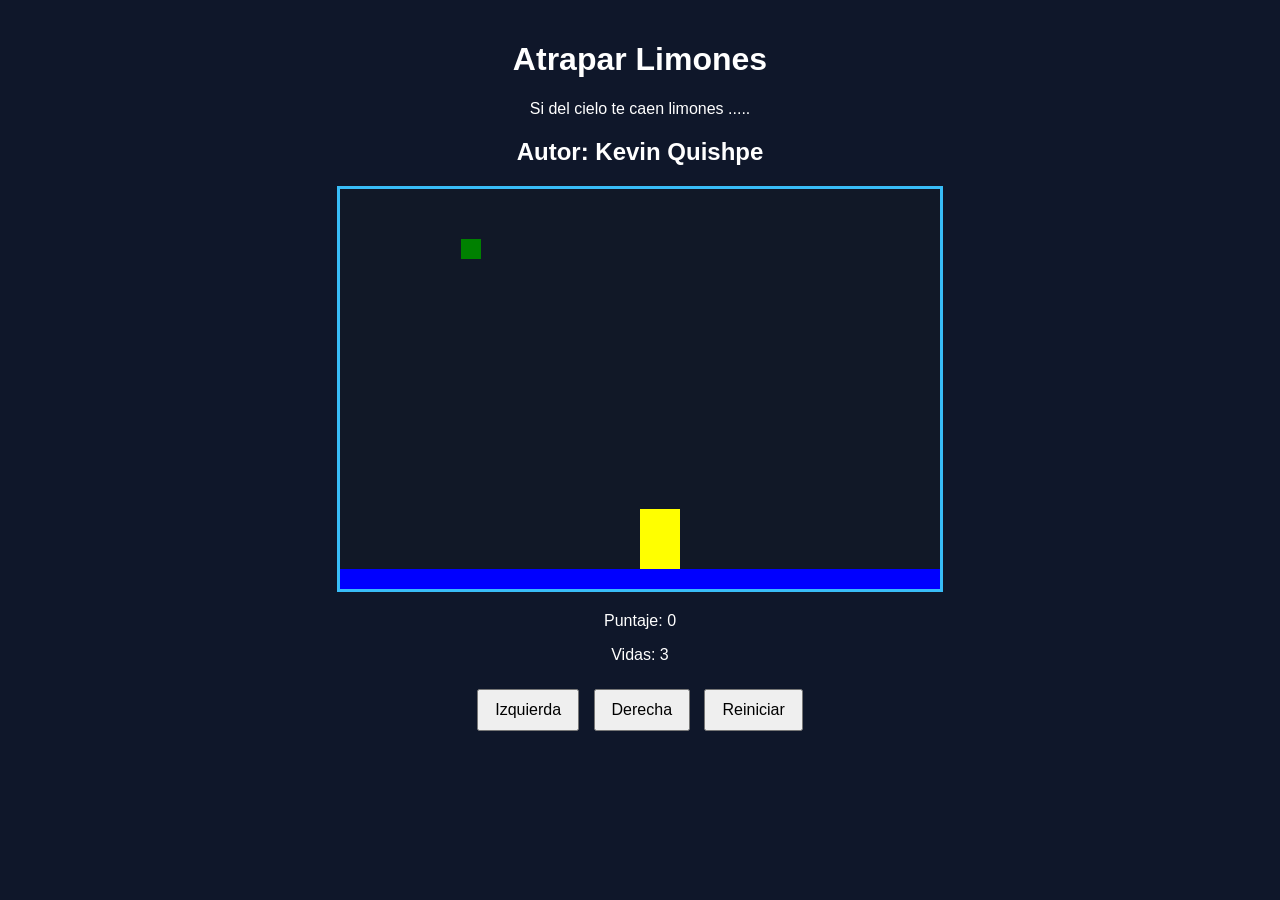
==== index.html @ 995b00db "Cambio de nombre del archivo html" ====
<!DOCTYPE html>
<html>
<head>
  <title>Caza Estrellas</title>
  <link rel="stylesheet" href="limones.css"/>
  <script src="utils.js"></script>
</head>
<body onload="iniciar()">
  <div class="contenedor">
    <h1>Atrapar Limones</h1>
    <p>Si del cielo te caen limones ..... </p>
    <h2>Autor: Kevin Quishpe </h2>
    <canvas id="areaJuego" width="600" height="400"></canvas>
    <div class="panel">
      <p>Puntaje: <span id="txtPuntaje">0</span></p>
      <p>Vidas: <span id="txtVidas">3</span></p>
    </div>
    <div class="botones">
      <button onclick="moverIzquierda()">Izquierda</button>
      <button onclick="moverDerecha();">Derecha</button>
      <button onclick="reiniciar();">Reiniciar</button>
    </div>
  </div>
  <script src="limones.js"></script>
</body>
</html>
---- limones.css ----
body {
  font-family: Arial, sans-serif;
  background-color: #0f172a;
  color: white;
  text-align: center;
  margin: 0;
  padding: 20px;
}

.contenedor {
  max-width: 800px;
  margin: 0 auto;
}

canvas {
  background-color: #111827;
  border: 3px solid #38bdf8;
  display: block;
  margin: 20px auto;
}

.panel {
  margin: 20px 0;
}

.botones button {
  margin: 5px;
  padding: 10px 16px;
  font-size: 16px;
  cursor: pointer;
}
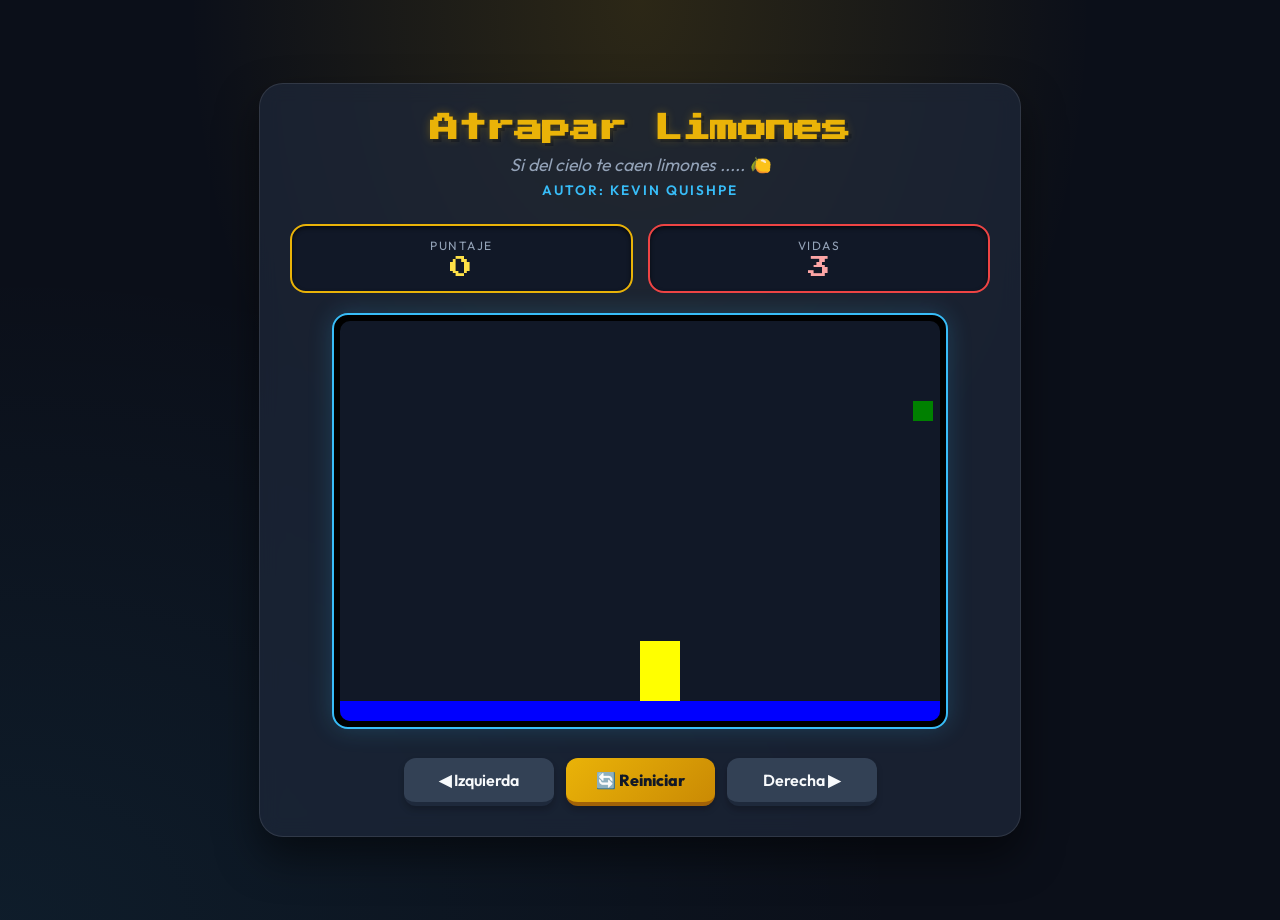
==== commit 48acdc30: "Mejora visuales con Gemini" ====
--- a/index.html
+++ b/index.html
@@ -1,25 +1,47 @@
 <!DOCTYPE html>
-<html>
+<html lang="es">
 <head>
-  <title>Caza Estrellas</title>
+  <meta charset="UTF-8">
+  <meta name="viewport" content="width=device-width, initial-scale=1.0">
+  <title>Caza Estrellas - Atrapar Limones</title>
+  <link rel="preconnect" href="https://fonts.googleapis.com">
+  <link rel="preconnect" href="https://fonts.gstatic.com" crossorigin>
+  <link href="https://fonts.googleapis.com/css2?family=Outfit:wght@400;600;800&family=Press+Start+2P&display=swap" rel="stylesheet">
   <link rel="stylesheet" href="limones.css"/>
   <script src="utils.js"></script>
 </head>
 <body onload="iniciar()">
   <div class="contenedor">
-    <h1>Atrapar Limones</h1>
-    <p>Si del cielo te caen limones ..... </p>
-    <h2>Autor: Kevin Quishpe </h2>
-    <canvas id="areaJuego" width="600" height="400"></canvas>
-    <div class="panel">
-      <p>Puntaje: <span id="txtPuntaje">0</span></p>
-      <p>Vidas: <span id="txtVidas">3</span></p>
-    </div>
-    <div class="botones">
-      <button onclick="moverIzquierda()">Izquierda</button>
-      <button onclick="moverDerecha();">Derecha</button>
-      <button onclick="reiniciar();">Reiniciar</button>
-    </div>
+    
+    <header class="encabezado-juego">
+      <h1>Atrapar Limones</h1>
+      <p class="subtitulo">Si del cielo te caen limones ..... 🍋</p>
+      <h2 class="autor">Autor: Kevin Quishpe</h2>
+    </header>
+
+    <main class="pantalla-principal">
+      <div class="panel">
+        <div class="marcador puntaje">
+          <span class="etiqueta">Puntaje</span>
+          <span id="txtPuntaje" class="valor">0</span>
+        </div>
+        <div class="marcador vidas">
+          <span class="etiqueta">Vidas</span>
+          <span id="txtVidas" class="valor">3</span>
+        </div>
+      </div>
+
+      <div class="canvas-contenedor">
+        <canvas id="areaJuego" width="600" height="400"></canvas>
+      </div>
+
+      <div class="botones">
+        <button onclick="moverIzquierda()" class="btn btn-control">◀ Izquierda</button>
+        <button onclick="reiniciar();" class="btn btn-accion">🔄 Reiniciar</button>
+        <button onclick="moverDerecha();" class="btn btn-control">Derecha ▶</button>
+      </div>
+    </main>
+
   </div>
   <script src="limones.js"></script>
 </body>
--- a/limones.css
+++ b/limones.css
@@ -1,31 +1,204 @@
+/* ==========================================
+   VARIABLES Y CONFIGURACIÓN BASE
+   ========================================== */
+:root {
+  --bg-principal: #0b0f19;
+  --bg-tarjeta: #1e293b;
+  --color-limon: #eab308;
+  --color-limon-brillo: #fde047;
+  --color-text: #f8fafc;
+  --color-borde: #38bdf8;
+  --neon-glow: rgba(234, 179, 8, 0.3);
+}
+
 body {
-  font-family: Arial, sans-serif;
-  background-color: #0f172a;
-  color: white;
+  font-family: 'Outfit', sans-serif;
+  background-color: var(--bg-principal);
+  background-image: 
+    radial-gradient(at 50% 0%, rgba(234, 179, 8, 0.15) 0px, transparent 50%),
+    radial-gradient(at 0% 100%, rgba(56, 189, 248, 0.08) 0px, transparent 50%);
+  color: var(--color-text);
   text-align: center;
   margin: 0;
-  padding: 20px;
+  padding: 10px;
+  min-height: 100vh;
+  display: flex;
+  align-items: center;
+  justify-content: center;
 }
 
 .contenedor {
-  max-width: 800px;
-  margin: 0 auto;
+  width: 100%;
+  max-width: 700px;
+  background: rgba(30, 41, 59, 0.7);
+  backdrop-filter: blur(10px);
+  border: 1px solid rgba(255, 255, 255, 0.1);
+  padding: 30px;
+  border-radius: 24px;
+  box-shadow: 0 20px 40px rgba(0, 0, 0, 0.5);
+}
+
+/* ==========================================
+   ENCABEZADO (TEXTOS)
+   ========================================== */
+.encabezado-juego h1 {
+  font-family: 'Press Start 2P', cursive;
+  font-size: 1.8rem;
+  color: var(--color-limon);
+  text-shadow: 0 0 10px var(--neon-glow), 3px 3px 0px #111827;
+  margin: 0 0 10px 0;
+  letter-spacing: -1px;
+}
+
+.subtitulo {
+  font-style: italic;
+  color: #94a3b8;
+  font-size: 1.1rem;
+  margin: 0 0 5px 0;
+}
+
+.autor {
+  font-size: 0.85rem;
+  text-transform: uppercase;
+  letter-spacing: 2px;
+  color: #38bdf8;
+  margin: 0 0 25px 0;
+  font-weight: 600;
+}
+
+/* ==========================================
+   PANEL DE MARCADORES (PUNTAJE / VIDAS)
+   ========================================== */
+.panel {
+  display: flex;
+  justify-content: space-around;
+  margin-bottom: 20px;
+  gap: 15px;
+}
+
+.marcador {
+  background: #111827;
+  border: 2px solid #334155;
+  padding: 12px 25px;
+  border-radius: 16px;
+  flex: 1;
+  display: flex;
+  flex-direction: column;
+  gap: 4px;
+  box-shadow: inset 0 2px 4px rgba(0,0,0,0.6);
+}
+
+.marcador.puntaje {
+  border-color: var(--color-limon);
+}
+
+.marcador.vidas {
+  border-color: #ef4444; /* Rojo para las vidas */
+}
+
+.etiqueta {
+  font-size: 0.75rem;
+  text-transform: uppercase;
+  letter-spacing: 1.5px;
+  color: #94a3b8;
+}
+
+.valor {
+  font-family: 'Press Start 2P', cursive;
+  font-size: 1.4rem;
+}
+
+.puntaje .valor { color: var(--color-limon-brillo); }
+.vidas .valor { color: #fca5a5; }
+
+/* ==========================================
+   ÁREA DE JUEGO (CANVAS)
+   ========================================== */
+.canvas-contenedor {
+  background: #000;
+  border-radius: 16px;
+  padding: 6px;
+  box-shadow: 0 0 25px rgba(56, 189, 248, 0.2);
+  display: inline-block;
+  margin-bottom: 25px;
+  border: 2px solid var(--color-borde);
 }
 
 canvas {
   background-color: #111827;
-  border: 3px solid #38bdf8;
   display: block;
-  margin: 20px auto;
-}
-
-.panel {
-  margin: 20px 0;
-}
-
-.botones button {
-  margin: 5px;
-  padding: 10px 16px;
-  font-size: 16px;
+  border-radius: 10px;
+  max-width: 100%;
+  height: auto;
+}
+
+/* ==========================================
+   BOTONES Y CONTROLES
+   ========================================== */
+.botones {
+  display: flex;
+  justify-content: center;
+  gap: 12px;
+}
+
+.btn {
+  font-family: 'Outfit', sans-serif;
+  font-weight: 600;
+  font-size: 1rem;
+  padding: 12px 24px;
+  border: none;
+  border-radius: 12px;
   cursor: pointer;
+  transition: all 0.2s ease;
+  box-shadow: 0 4px 6px rgba(0, 0, 0, 0.2);
+}
+
+/* Botones de movimiento (Izquierda / Derecha) */
+.btn-control {
+  background-color: #334155;
+  color: var(--color-text);
+  border-bottom: 4px solid #1e293b;
+  flex: 1;
+  max-width: 150px;
+}
+
+.btn-control:hover {
+  background-color: #475569;
+  transform: translateY(-2px);
+}
+
+.btn-control:active {
+  transform: translateY(2px);
+  border-bottom-width: 0px;
+  margin-bottom: 4px;
+}
+
+/* Botón de Reiniciar */
+.btn-accion {
+  background: linear-gradient(135deg, var(--color-limon), #ca8a04);
+  color: #111827;
+  font-weight: 800;
+  border-bottom: 4px solid #a16207;
+  padding-left: 30px;
+  padding-right: 30px;
+}
+
+.btn-accion:hover {
+  background: linear-gradient(135deg, var(--color-limon-brillo), var(--color-limon));
+  box-shadow: 0 0 15px rgba(234, 179, 8, 0.4);
+  transform: translateY(-2px);
+}
+
+.btn-accion:active {
+  transform: translateY(2px);
+  border-bottom-width: 0px;
+  margin-bottom: 4px;
+}
+
+/* Adaptación para pantallas pequeñas */
+@media (max-width: 640px) {
+  .contenedor { padding: 15px; }
+  .encabezado-juego h1 { font-size: 1.3rem; }
+  .panel { flex-direction: row; }
+  .btn { padding: 10px 16px; font-size: 0.9rem; }
 }
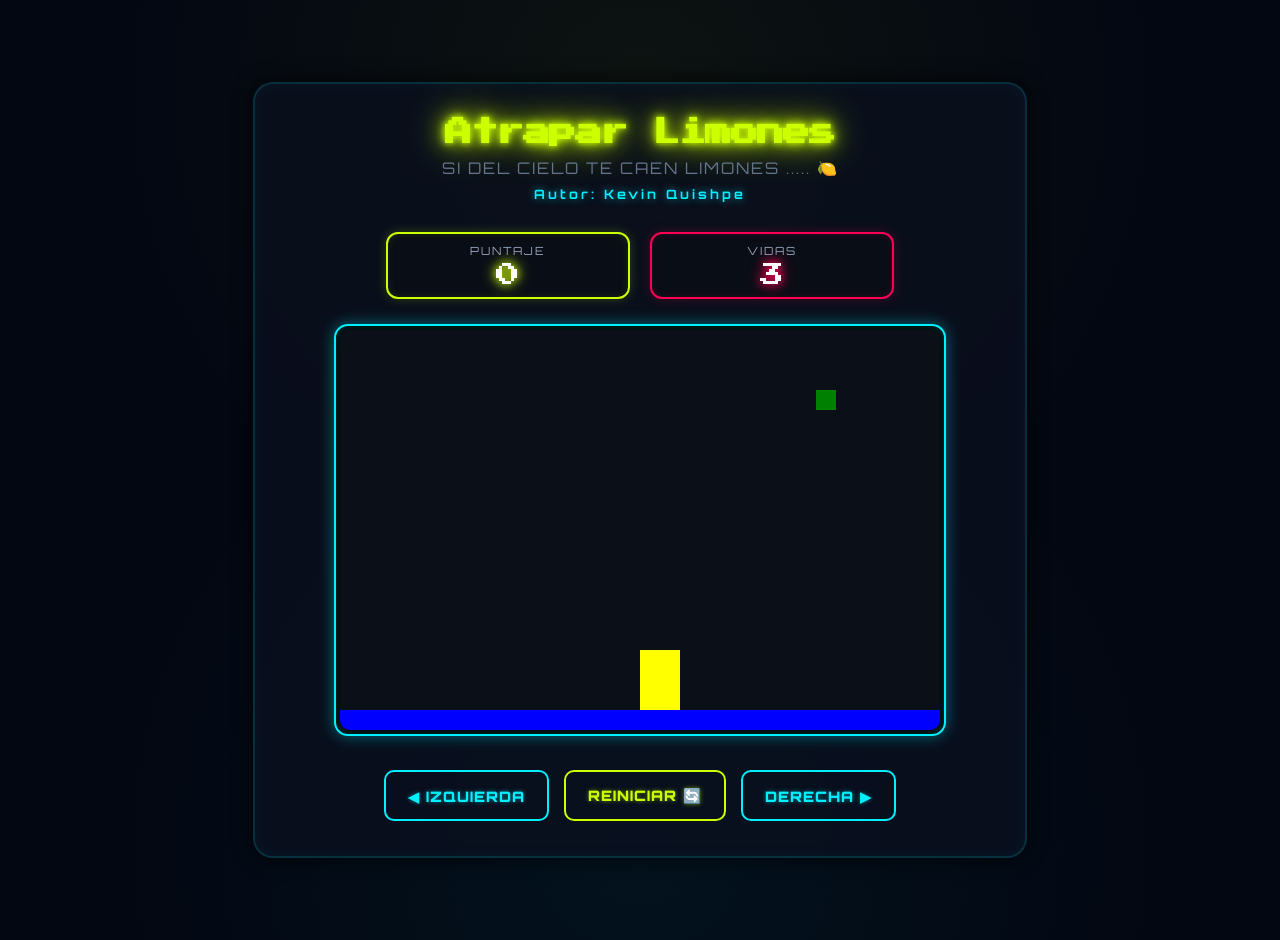
==== commit fd6ad9ad: "Otro estilo de html y css" ====
--- a/index.html
+++ b/index.html
@@ -3,10 +3,10 @@
 <head>
   <meta charset="UTF-8">
   <meta name="viewport" content="width=device-width, initial-scale=1.0">
-  <title>Caza Estrellas - Atrapar Limones</title>
+  <title>Caza Estrellas - Neón Lemon</title>
   <link rel="preconnect" href="https://fonts.googleapis.com">
   <link rel="preconnect" href="https://fonts.gstatic.com" crossorigin>
-  <link href="https://fonts.googleapis.com/css2?family=Outfit:wght@400;600;800&family=Press+Start+2P&display=swap" rel="stylesheet">
+  <link href="https://fonts.googleapis.com/css2?family=Orbitron:wght@400;700;900&family=Press+Start+2P&display=swap" rel="stylesheet">
   <link rel="stylesheet" href="limones.css"/>
   <script src="utils.js"></script>
 </head>
@@ -14,31 +14,31 @@
   <div class="contenedor">
     
     <header class="encabezado-juego">
-      <h1>Atrapar Limones</h1>
+      <h1 id="tituloJuego">Atrapar Limones</h1>
       <p class="subtitulo">Si del cielo te caen limones ..... 🍋</p>
       <h2 class="autor">Autor: Kevin Quishpe</h2>
     </header>
 
-    <main class="pantalla-principal">
+    <main class="interfaz-juego">
       <div class="panel">
-        <div class="marcador puntaje">
+        <div class="marcador-led led-amarillo">
           <span class="etiqueta">Puntaje</span>
-          <span id="txtPuntaje" class="valor">0</span>
+          <span id="txtPuntaje">0</span>
         </div>
-        <div class="marcador vidas">
+        <div class="marcador-led led-rojo">
           <span class="etiqueta">Vidas</span>
-          <span id="txtVidas" class="valor">3</span>
+          <span id="txtVidas">3</span>
         </div>
       </div>
 
-      <div class="canvas-contenedor">
+      <div class="marco-canvas-led">
         <canvas id="areaJuego" width="600" height="400"></canvas>
       </div>
 
       <div class="botones">
-        <button onclick="moverIzquierda()" class="btn btn-control">◀ Izquierda</button>
-        <button onclick="reiniciar();" class="btn btn-accion">🔄 Reiniciar</button>
-        <button onclick="moverDerecha();" class="btn btn-control">Derecha ▶</button>
+        <button onclick="moverIzquierda()" class="btn-neon btn-izq">◀ IZQUIERDA</button>
+        <button onclick="reiniciar();" class="btn-neon btn-reiniciar">REINICIAR 🔄</button>
+        <button onclick="moverDerecha();" class="btn-neon btn-der">DERECHA ▶</button>
       </div>
     </main>
 
--- a/limones.css
+++ b/limones.css
@@ -1,26 +1,25 @@
 /* ==========================================
-   VARIABLES Y CONFIGURACIÓN BASE
+   PALETA DE COLORES NEÓN Y REGLAS BASE
    ========================================== */
 :root {
-  --bg-principal: #0b0f19;
-  --bg-tarjeta: #1e293b;
-  --color-limon: #eab308;
-  --color-limon-brillo: #fde047;
-  --color-text: #f8fafc;
-  --color-borde: #38bdf8;
-  --neon-glow: rgba(234, 179, 8, 0.3);
+  --bg-cyberpunk: #030712;       /* Fondo ultra oscuro para que contrasten los leds */
+  --neon-amarillo: #ccff00;      /* Amarillo limón fluorescente */
+  --neon-cian: #00f0ff;          /* Cian eléctrico para el entorno */
+  --neon-rojo: #ff0055;          /* Rojo neón para vidas y peligro */
+  --neon-texto: #ffffff;
 }
 
 body {
-  font-family: 'Outfit', sans-serif;
-  background-color: var(--bg-principal);
+  font-family: 'Orbitron', sans-serif;
+  background-color: var(--bg-cyberpunk);
+  /* Gradiente radial de fondo simulando reflejos de luces lejanas */
   background-image: 
-    radial-gradient(at 50% 0%, rgba(234, 179, 8, 0.15) 0px, transparent 50%),
-    radial-gradient(at 0% 100%, rgba(56, 189, 248, 0.08) 0px, transparent 50%);
-  color: var(--color-text);
+    radial-gradient(circle at 50% 10%, rgba(204, 255, 0, 0.05) 0%, transparent 50%),
+    radial-gradient(circle at 50% 90%, rgba(0, 240, 255, 0.05) 0%, transparent 50%);
+  color: var(--neon-texto);
   text-align: center;
   margin: 0;
-  padding: 10px;
+  padding: 20px;
   min-height: 100vh;
   display: flex;
   align-items: center;
@@ -29,103 +28,123 @@
 
 .contenedor {
   width: 100%;
-  max-width: 700px;
-  background: rgba(30, 41, 59, 0.7);
-  backdrop-filter: blur(10px);
-  border: 1px solid rgba(255, 255, 255, 0.1);
-  padding: 30px;
-  border-radius: 24px;
-  box-shadow: 0 20px 40px rgba(0, 0, 0, 0.5);
-}
-
-/* ==========================================
-   ENCABEZADO (TEXTOS)
+  max-width: 720px;
+  background: rgba(10, 15, 30, 0.8);
+  border: 2px solid rgba(0, 240, 255, 0.15);
+  border-radius: 20px;
+  padding: 35px 25px;
+  box-shadow: 
+    0 0 20px rgba(0, 0, 0, 0.8),
+    inset 0 0 15px rgba(0, 240, 255, 0.05);
+}
+
+/* ==========================================
+   EFECTOS DE TEXTO NEÓN (ENCABEZADO)
    ========================================== */
 .encabezado-juego h1 {
   font-family: 'Press Start 2P', cursive;
-  font-size: 1.8rem;
-  color: var(--color-limon);
-  text-shadow: 0 0 10px var(--neon-glow), 3px 3px 0px #111827;
-  margin: 0 0 10px 0;
+  font-size: 1.7rem;
+  color: var(--neon-amarillo);
+  margin: 0 0 12px 0;
   letter-spacing: -1px;
+  /* Capas de text-shadow para crear el brillo LED intenso */
+  text-shadow: 
+    0 0 5px rgba(204, 255, 0, 0.5),
+    0 0 10px var(--neon-amarillo),
+    0 0 20px var(--neon-amarillo),
+    0 0 40px #a3cc00;
 }
 
 .subtitulo {
-  font-style: italic;
-  color: #94a3b8;
-  font-size: 1.1rem;
-  margin: 0 0 5px 0;
-}
-
-.autor {
-  font-size: 0.85rem;
+  color: #64748b;
+  font-size: 1rem;
+  margin: 0 0 8px 0;
   text-transform: uppercase;
   letter-spacing: 2px;
-  color: #38bdf8;
-  margin: 0 0 25px 0;
-  font-weight: 600;
-}
-
-/* ==========================================
-   PANEL DE MARCADORES (PUNTAJE / VIDAS)
+}
+
+.autor {
+  font-size: 0.8rem;
+  color: var(--neon-cian);
+  margin: 0 0 30px 0;
+  letter-spacing: 3px;
+  font-weight: 700;
+  text-shadow: 0 0 8px rgba(0, 240, 255, 0.6);
+}
+
+/* ==========================================
+   PANEL DE MARCADORES LED
    ========================================== */
 .panel {
   display: flex;
-  justify-content: space-around;
-  margin-bottom: 20px;
-  gap: 15px;
-}
-
-.marcador {
-  background: #111827;
-  border: 2px solid #334155;
-  padding: 12px 25px;
-  border-radius: 16px;
+  justify-content: center;
+  gap: 20px;
+  margin-bottom: 25px;
+}
+
+.marcador-led {
+  background: #090d16;
+  padding: 10px 20px;
+  border-radius: 12px;
   flex: 1;
+  max-width: 200px;
   display: flex;
   flex-direction: column;
-  gap: 4px;
-  box-shadow: inset 0 2px 4px rgba(0,0,0,0.6);
-}
-
-.marcador.puntaje {
-  border-color: var(--color-limon);
-}
-
-.marcador.vidas {
-  border-color: #ef4444; /* Rojo para las vidas */
-}
-
-.etiqueta {
-  font-size: 0.75rem;
+  align-items: center;
+}
+
+.marcador-led .etiqueta {
+  font-size: 0.7rem;
   text-transform: uppercase;
-  letter-spacing: 1.5px;
+  letter-spacing: 2px;
   color: #94a3b8;
-}
-
-.valor {
+  margin-bottom: 5px;
+}
+
+/* IDs del JS adaptados con las fuentes y brillos correspondientes */
+#txtPuntaje, #txtVidas {
   font-family: 'Press Start 2P', cursive;
-  font-size: 1.4rem;
-}
-
-.puntaje .valor { color: var(--color-limon-brillo); }
-.vidas .valor { color: #fca5a5; }
-
-/* ==========================================
-   ÁREA DE JUEGO (CANVAS)
-   ========================================== */
-.canvas-contenedor {
+  font-size: 1.5rem;
+}
+
+/* Variación de luz Amarilla (Puntaje) */
+.led-amarillo {
+  border: 2px solid var(--neon-amarillo);
+  box-shadow: 0 0 12px rgba(204, 255, 0, 0.2), inset 0 0 8px rgba(204, 255, 0, 0.1);
+}
+#txtPuntaje {
+  color: #fff;
+  text-shadow: 0 0 8px var(--neon-amarillo), 0 0 15px var(--neon-amarillo);
+}
+
+/* Variación de luz Roja (Vidas) */
+.led-rojo {
+  border: 2px solid var(--neon-rojo);
+  box-shadow: 0 0 12px rgba(255, 0, 85, 0.2), inset 0 0 8px rgba(255, 0, 85, 0.1);
+}
+#txtVidas {
+  color: #fff;
+  text-shadow: 0 0 8px var(--neon-rojo), 0 0 15px var(--neon-rojo);
+}
+
+/* ==========================================
+   ÁREA DE JUEGO (CANVAS CON TUBOS NEÓN)
+   ========================================== */
+.marco-canvas-led {
   background: #000;
-  border-radius: 16px;
-  padding: 6px;
-  box-shadow: 0 0 25px rgba(56, 189, 248, 0.2);
   display: inline-block;
-  margin-bottom: 25px;
-  border: 2px solid var(--color-borde);
+  padding: 4px;
+  border-radius: 14px;
+  margin-bottom: 30px;
+  /* Simula el tubo de luz LED que encierra la pantalla */
+  border: 2px solid var(--neon-cian);
+  box-shadow: 
+    0 0 15px rgba(0, 240, 255, 0.4),
+    inset 0 0 15px rgba(0, 240, 255, 0.2);
 }
 
 canvas {
-  background-color: #111827;
+  background-color: #0b0f17;
   display: block;
   border-radius: 10px;
   max-width: 100%;
@@ -133,72 +152,65 @@
 }
 
 /* ==========================================
-   BOTONES Y CONTROLES
+   BOTONES ESTILO INTERRUPTORES DE NEÓN
    ========================================== */
 .botones {
   display: flex;
   justify-content: center;
-  gap: 12px;
-}
-
-.btn {
-  font-family: 'Outfit', sans-serif;
-  font-weight: 600;
-  font-size: 1rem;
-  padding: 12px 24px;
-  border: none;
-  border-radius: 12px;
+  gap: 15px;
+}
+
+.btn-neon {
+  font-family: 'Orbitron', sans-serif;
+  font-weight: 900;
+  font-size: 0.9rem;
+  padding: 14px 22px;
+  background: transparent;
+  border-radius: 10px;
   cursor: pointer;
-  transition: all 0.2s ease;
-  box-shadow: 0 4px 6px rgba(0, 0, 0, 0.2);
-}
-
-/* Botones de movimiento (Izquierda / Derecha) */
-.btn-control {
-  background-color: #334155;
-  color: var(--color-text);
-  border-bottom: 4px solid #1e293b;
-  flex: 1;
-  max-width: 150px;
-}
-
-.btn-control:hover {
-  background-color: #475569;
-  transform: translateY(-2px);
-}
-
-.btn-control:active {
-  transform: translateY(2px);
-  border-bottom-width: 0px;
-  margin-bottom: 4px;
-}
-
-/* Botón de Reiniciar */
-.btn-accion {
-  background: linear-gradient(135deg, var(--color-limon), #ca8a04);
-  color: #111827;
-  font-weight: 800;
-  border-bottom: 4px solid #a16207;
-  padding-left: 30px;
-  padding-right: 30px;
-}
-
-.btn-accion:hover {
-  background: linear-gradient(135deg, var(--color-limon-brillo), var(--color-limon));
-  box-shadow: 0 0 15px rgba(234, 179, 8, 0.4);
-  transform: translateY(-2px);
-}
-
-.btn-accion:active {
-  transform: translateY(2px);
-  border-bottom-width: 0px;
-  margin-bottom: 4px;
-}
-
-/* Adaptación para pantallas pequeñas */
-@media (max-width: 640px) {
-  .contenedor { padding: 15px; }
-  .encabezado-juego h1 { font-size: 1.3rem; }
-  .panel { flex-direction: row; }
-  .btn { padding: 10px 16px; font-size: 0.9rem; }
+  letter-spacing: 1px;
+  transition: all 0.2s ease-in-out;
+}
+
+/* Estilo para botones de dirección (Cian Eléctrico) */
+.btn-izq, .btn-der {
+  color: var(--neon-cian);
+  border: 2px solid var(--neon-cian);
+  text-shadow: 0 0 4px rgba(0, 240, 255, 0.5);
+}
+
+.btn-izq:hover, .btn-der:hover {
+  background: var(--neon-cian);
+  color: #000;
+  box-shadow: 0 0 20px var(--neon-cian);
+  text-shadow: none;
+}
+
+/* Estilo para botón de reiniciar (Amarillo Neón) */
+.btn-reiniciar {
+  color: var(--neon-amarillo);
+  border: 2px solid var(--neon-amarillo);
+  text-shadow: 0 0 4px rgba(204, 255, 0, 0.5);
+}
+
+.btn-reiniciar:hover {
+  background: var(--neon-amarillo);
+  color: #000;
+  box-shadow: 0 0 20px var(--neon-amarillo);
+  text-shadow: none;
+}
+
+/* Efecto de presión (Active) para todos los botones */
+.btn-neon:active {
+  transform: scale(0.95);
+  box-shadow: 0 0 5px currentColor;
+}
+
+/* Responsive para dispositivos móviles */
+@media (max-width: 600px) {
+  .contenedor { padding: 20px 15px; }
+  .encabezado-juego h1 { font-size: 1.1rem; }
+  .botones { flex-direction: column; width: 100%; }
+  .btn-neon { width: 100%; padding: 12px; }
+  .panel { gap: 10px; }
 }
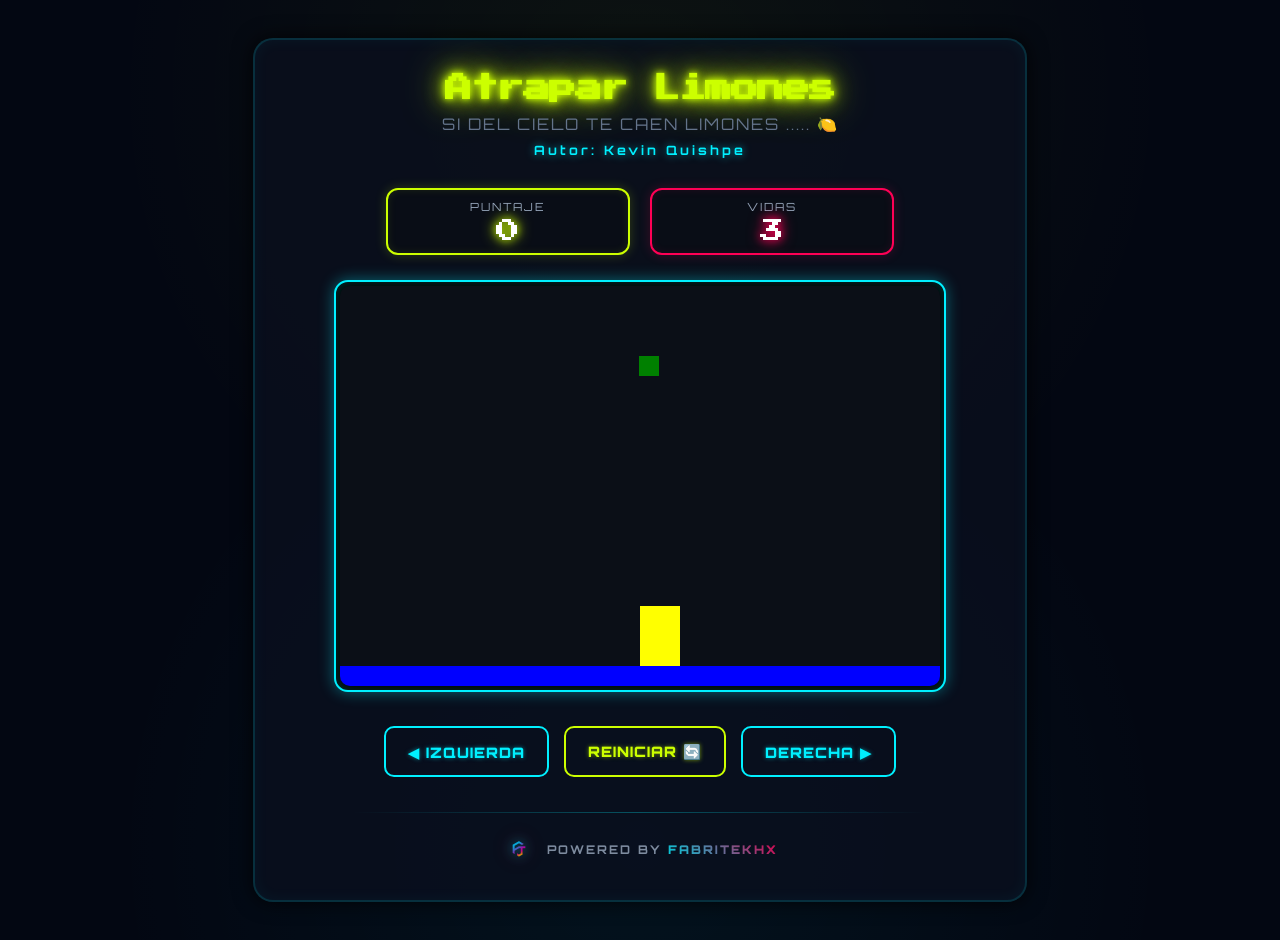
==== commit ffaef484: "Agregación de imagen o logo en la web" ====
--- a/index.html
+++ b/index.html
@@ -3,7 +3,8 @@
 <head>
   <meta charset="UTF-8">
   <meta name="viewport" content="width=device-width, initial-scale=1.0">
-  <title>Caza Estrellas - Neón Lemon</title>
+  <title>Caza Limones - Neón Lemon</title>
+  <!-- Fuentes especiales para el estilo Neón/Futurista/Gamer -->
   <link rel="preconnect" href="https://fonts.googleapis.com">
   <link rel="preconnect" href="https://fonts.gstatic.com" crossorigin>
   <link href="https://fonts.googleapis.com/css2?family=Orbitron:wght@400;700;900&family=Press+Start+2P&display=swap" rel="stylesheet">
@@ -20,6 +21,7 @@
     </header>
 
     <main class="interfaz-juego">
+      <!-- Marcadores con cajas de luz LED independientes -->
       <div class="panel">
         <div class="marcador-led led-amarillo">
           <span class="etiqueta">Puntaje</span>
@@ -31,10 +33,12 @@
         </div>
       </div>
 
+      <!-- El Canvas enmarcado en tubos de luz Cian -->
       <div class="marco-canvas-led">
         <canvas id="areaJuego" width="600" height="400"></canvas>
       </div>
 
+      <!-- Botones de control estilo interruptores LED -->
       <div class="botones">
         <button onclick="moverIzquierda()" class="btn-neon btn-izq">◀ IZQUIERDA</button>
         <button onclick="reiniciar();" class="btn-neon btn-reiniciar">REINICIAR 🔄</button>
@@ -42,6 +46,15 @@
       </div>
     </main>
 
+    <!-- Pie de página con marca e integración del logo de FabriTekhx -->
+    <footer class="creditos-fabritekhx">
+      <div class="linea-division"></div>
+      <div class="marca-contenedor">
+        <img src="LOGO.png" alt="Logo FabriTekhx" class="logo-firma">
+        <p class="texto-firma">Powered by <span class="destacado-firma">FABRITEKHX</span></p>
+      </div>
+    </footer>
+
   </div>
   <script src="limones.js"></script>
 </body>
--- a/limones.css
+++ b/limones.css
@@ -213,4 +213,77 @@
   .botones { flex-direction: column; width: 100%; }
   .btn-neon { width: 100%; padding: 12px; }
   .panel { gap: 10px; }
+}
+
+/* ==========================================
+   SECCIÓN DE CRÉDITOS (FABRITEKHX LOGO)
+   ========================================== */
+.creditos-fabritekhx {
+  margin-top: 35px;
+  display: flex;
+  flex-direction: column;
+  align-items: center;
+  justify-content: center;
+}
+
+/* Línea de división estilo neón tenue */
+.linea-division {
+  width: 80%;
+  height: 1px;
+  background: linear-gradient(90deg, transparent, rgba(0, 240, 255, 0.3), transparent);
+  margin-bottom: 20px;
+}
+
+.marca-contenedor {
+  display: flex;
+  align-items: center;
+  justify-content: center;
+  gap: 12px;
+  opacity: 0.85;
+  transition: opacity 0.3s ease, transform 0.3s ease;
+}
+
+/* Efecto de iluminación interactiva al pasar el mouse por encima */
+.marca-contenedor:hover {
+  opacity: 1;
+  transform: translateY(-2px);
+}
+
+/* Estilo y efectos para LOGO.png */
+.logo-firma {
+  width: 32px;
+  height: 32px;
+  object-fit: contain;
+  /* Un drop-shadow sutil que hace que los colores del logo resalten en la oscuridad */
+  filter: drop-shadow(0 0 6px rgba(0, 240, 255, 0.6)) drop-shadow(0 0 12px rgba(255, 0, 85, 0.4));
+  animation: sutilLuz 3s ease-in-out infinite alternate;
+}
+
+.texto-firma {
+  font-size: 0.75rem;
+  letter-spacing: 2px;
+  text-transform: uppercase;
+  color: #94a3b8;
+  margin: 0;
+  font-weight: 700;
+}
+
+.destacado-firma {
+  color: #ffffff;
+  font-weight: 900;
+  /* Efecto de texto degradado y pulido */
+  background: linear-gradient(45deg, #00f0ff, #ff0055);
+  -webkit-background-clip: text;
+  -webkit-text-fill-color: transparent;
+  display: inline-block;
+}
+
+/* Animación sutil de respiración lumínica para el logo */
+@keyframes sutilLuz {
+  0% {
+    filter: drop-shadow(0 0 4px rgba(0, 240, 255, 0.5)) drop-shadow(0 0 8px rgba(255, 0, 85, 0.3));
+  }
+  100% {
+    filter: drop-shadow(0 0 8px rgba(0, 240, 255, 0.8)) drop-shadow(0 0 16px rgba(255, 0, 85, 0.6));
+  }
 }
